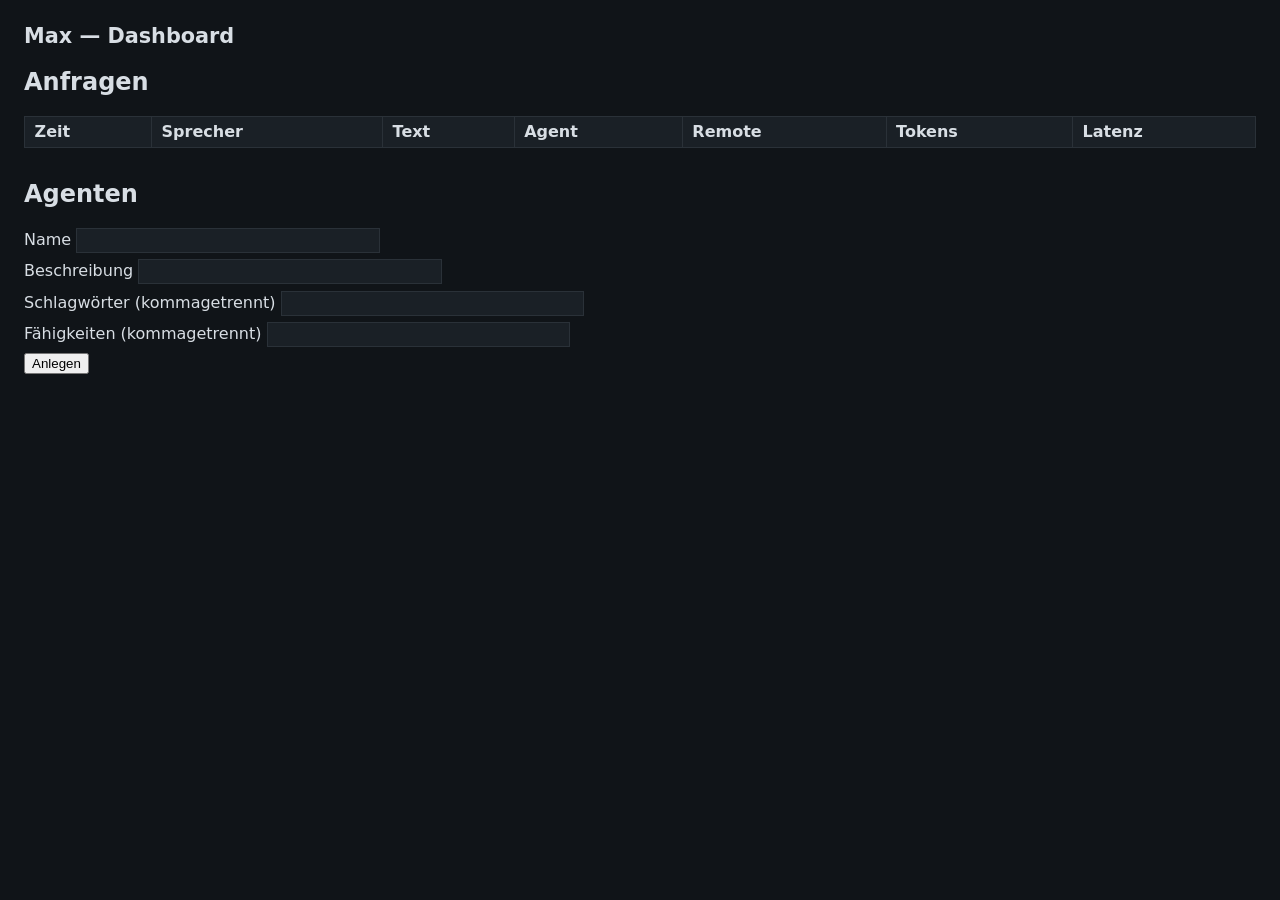
==== src/max/dashboard/static/index.html @ fbe1c6ce "max: Dashboard-Frontend (Live-Tracking, Agent-Form)" ====
<!DOCTYPE html>
<html lang="de">
<head>
  <meta charset="utf-8">
  <title>Max Dashboard</title>
  <link rel="stylesheet" href="style.css">
</head>
<body>
  <header><h1>Max — Dashboard</h1></header>

  <section id="requests">
    <h2>Anfragen</h2>
    <table>
      <thead>
        <tr>
          <th>Zeit</th>
          <th>Sprecher</th>
          <th>Text</th>
          <th>Agent</th>
          <th>Remote</th>
          <th>Tokens</th>
          <th>Latenz</th>
        </tr>
      </thead>
      <tbody id="rows"></tbody>
    </table>
  </section>

  <section id="agents">
    <h2>Agenten</h2>
    <ul id="agent-list"></ul>
    <form id="agent-form">
      <label>Name <input type="text" name="name" required></label>
      <label>Beschreibung <input type="text" name="description"></label>
      <label>Schlagwörter (kommagetrennt) <input type="text" name="keywords"></label>
      <label>Fähigkeiten (kommagetrennt) <input type="text" name="capabilities"></label>
      <button type="submit">Anlegen</button>
    </form>
  </section>

  <script>
    // Live-Tracking: SSE-Stream mit Snapshot und neuen Anfragen
    var es = new EventSource("/events");

    es.addEventListener("snapshot", function (e) {
      var rows = JSON.parse(e.data);
      // snapshot = neueste zuerst — umkehren, damit das neueste oben steht
      for (var i = rows.length - 1; i >= 0; i--) {
        addRow(rows[i]);
      }
    });

    es.addEventListener("request", function (e) {
      var row = JSON.parse(e.data);
      addRow(row);
    });

    function fmt(value) {
      return value == null ? "-" : value;
    }

    function addRow(row) {
      var tr = document.createElement("tr");
      var tokens = fmt(row.tokens_router) + "/" + fmt(row.tokens_agent) + "/" + fmt(row.tokens_remote);
      var latency = row.latency_total_ms == null ? "-" : Math.round(row.latency_total_ms) + " ms";
      tr.innerHTML =
        "<td>" + fmt(row.ts) + "</td>" +
        "<td>" + fmt(row.speaker) + "</td>" +
        "<td>" + fmt(row.text) + "</td>" +
        "<td>" + fmt(row.agent) + "</td>" +
        "<td>" + (row.remote_needed ? "ja" : "nein") + "</td>" +
        "<td>" + tokens + "</td>" +
        "<td>" + latency + "</td>";
      document.getElementById("rows").insertBefore(tr, document.getElementById("rows").firstChild);
    }

    // Agentenliste: laden via REST
    function loadAgents() {
      fetch("/api/agents")
        .then(function (r) { return r.json(); })
        .then(function (agents) {
          var ul = document.getElementById("agent-list");
          ul.innerHTML = "";
          agents.forEach(function (a) {
            var li = document.createElement("li");
            li.textContent = (a.name || "") + " — " + (a.description || "");
            ul.appendChild(li);
          });
        });
    }
    loadAgents();

    // Agent-Formular: POST als JSON
    document.getElementById("agent-form").addEventListener("submit", function (e) {
      e.preventDefault();
      var f = e.target;
      var split = function (v) {
        return (v || "").split(",").map(function (s) { return s.trim(); }).filter(Boolean);
      };
      var profile = {
        name: f.name.value,
        description: f.description.value,
        keywords: split(f.keywords.value),
        capabilities: split(f.capabilities.value)
      };
      fetch("/api/agents", {
        method: "POST",
        headers: { "Content-Type": "application/json" },
        body: JSON.stringify(profile)
      }).then(function (r) {
        if (r.ok) {
          f.reset();
          loadAgents();
        } else {
          alert("Anlegen fehlgeschlagen: " + r.status);
        }
      });
    });
  </script>
</body>
</html>
---- src/max/dashboard/static/style.css ----
/* Minimalistisches Dark-Theme für das Dashboard */
body {
  background: #101418;
  color: #d8dee4;
  font-family: system-ui, sans-serif;
  margin: 1.5em;
}

h1 {
  font-size: 1.3em;
}

section {
  margin-bottom: 2em;
}

table {
  border-collapse: collapse;
  width: 100%;
}

th, td {
  border: 1px solid #2a3138;
  padding: 0.35em 0.6em;
  text-align: left;
}

th {
  background: #1a2026;
}

form label {
  display: block;
  margin-bottom: 0.4em;
}

form input {
  background: #1a2026;
  color: #d8dee4;
  border: 1px solid #2a3138;
  padding: 0.3em;
  width: 22em;
}
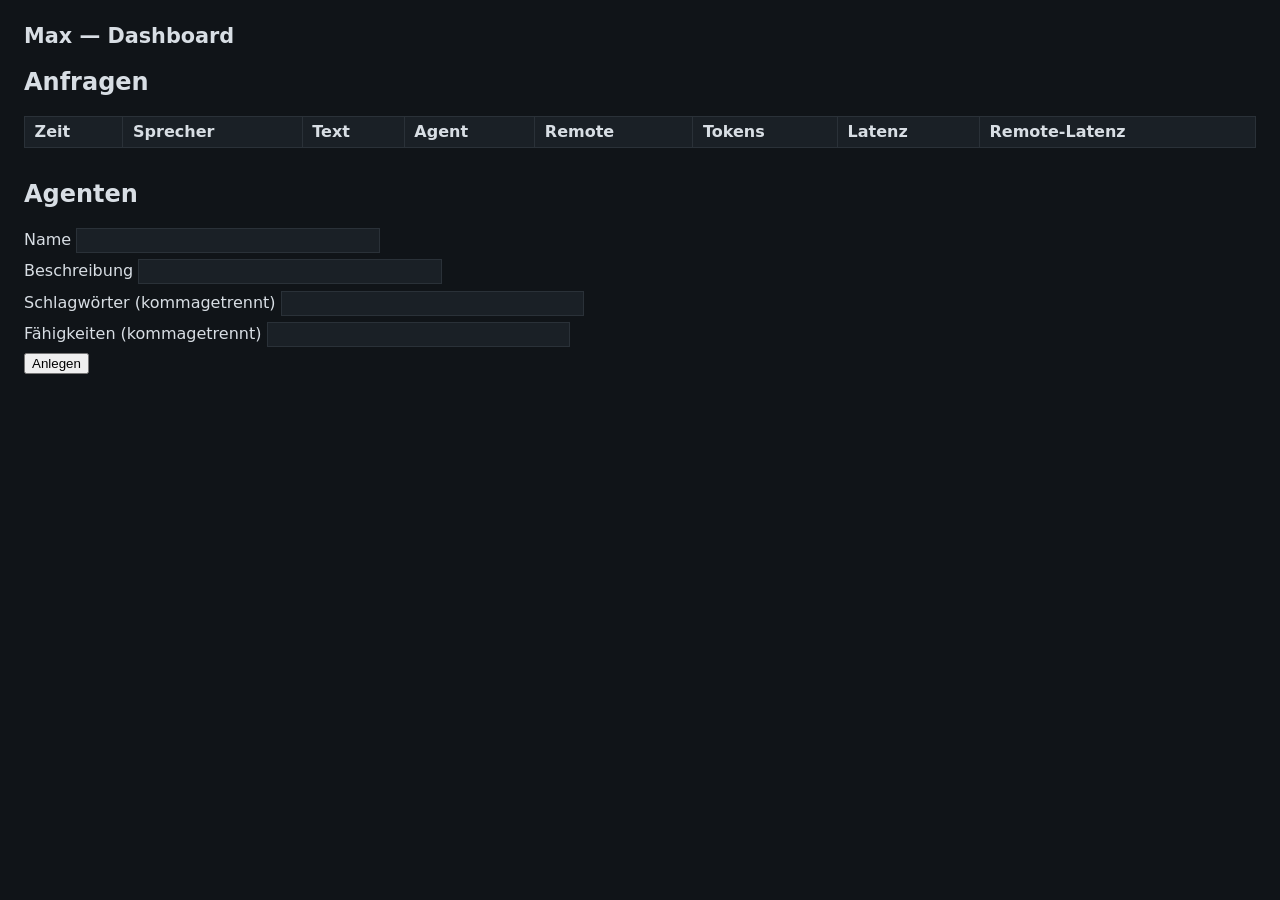
==== commit 690a5652: "max: Dashboard-Frontend (Remote-Latenz-Spalte)" ====
--- a/src/max/dashboard/static/index.html
+++ b/src/max/dashboard/static/index.html
@@ -20,6 +20,7 @@
           <th>Remote</th>
           <th>Tokens</th>
           <th>Latenz</th>
+          <th>Remote-Latenz</th>
         </tr>
       </thead>
       <tbody id="rows"></tbody>
@@ -63,6 +64,7 @@
       var tr = document.createElement("tr");
       var tokens = fmt(row.tokens_router) + "/" + fmt(row.tokens_agent) + "/" + fmt(row.tokens_remote);
       var latency = row.latency_total_ms == null ? "-" : Math.round(row.latency_total_ms) + " ms";
+      var remote = row.latency_remote_ms == null ? "-" : Math.round(row.latency_remote_ms) + " ms";
       tr.innerHTML =
         "<td>" + fmt(row.ts) + "</td>" +
         "<td>" + fmt(row.speaker) + "</td>" +
@@ -70,7 +72,8 @@
         "<td>" + fmt(row.agent) + "</td>" +
         "<td>" + (row.remote_needed ? "ja" : "nein") + "</td>" +
         "<td>" + tokens + "</td>" +
-        "<td>" + latency + "</td>";
+        "<td>" + latency + "</td>" +
+        "<td>" + remote + "</td>";
       document.getElementById("rows").insertBefore(tr, document.getElementById("rows").firstChild);
     }
 
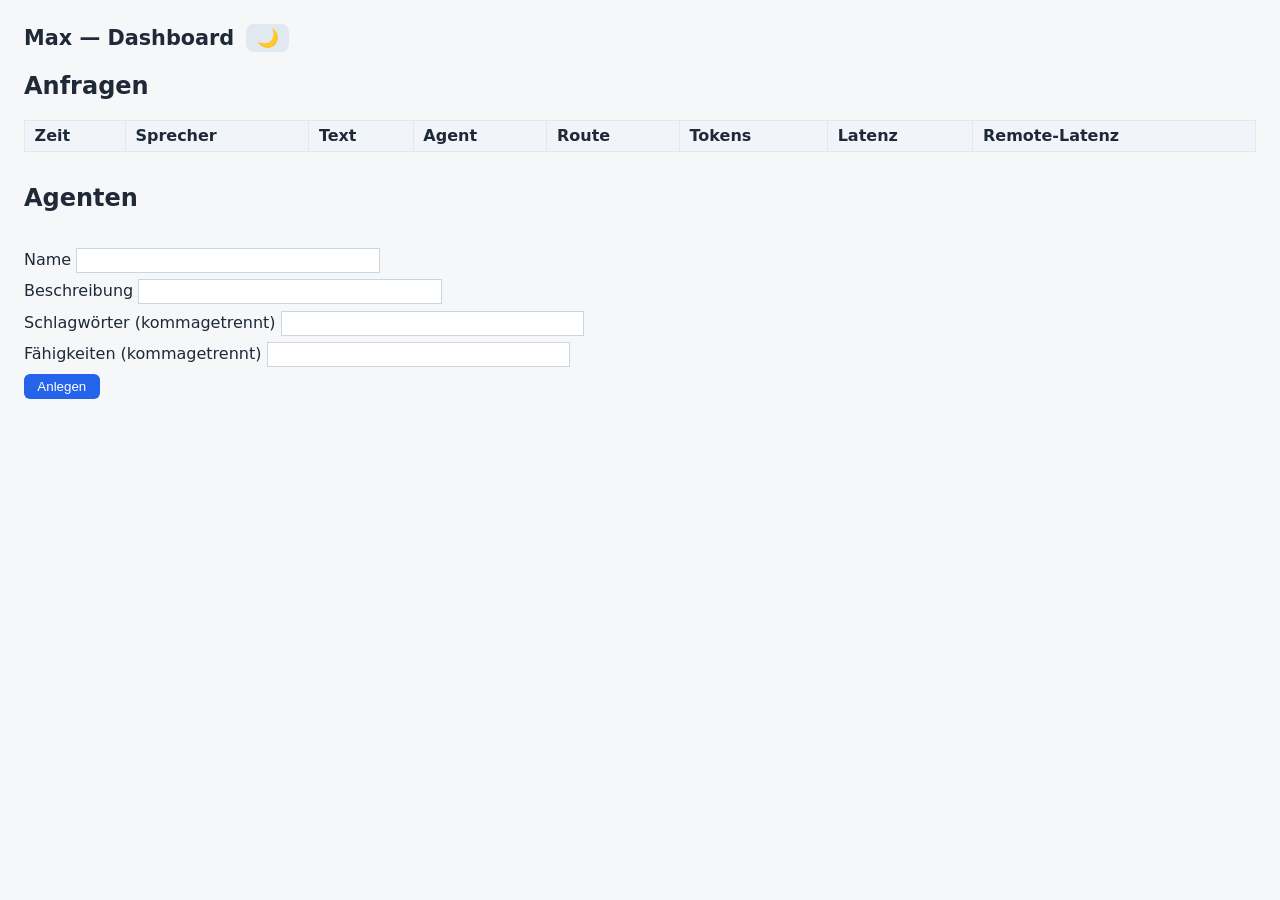
==== commit a124539c: "max: UI-Redesign „A + B kombiniert“ (Calm Light Dashboard + Mirror 2.0)" ====
--- a/src/max/dashboard/static/index.html
+++ b/src/max/dashboard/static/index.html
@@ -6,7 +6,10 @@
   <link rel="stylesheet" href="style.css">
 </head>
 <body>
-  <header><h1>Max — Dashboard</h1></header>
+  <header>
+    <h1>Max — Dashboard</h1>
+    <button id="theme-toggle" type="button" title="Thema wechseln">🌙</button>
+  </header>
 
   <section id="requests">
     <h2>Anfragen</h2>
@@ -17,7 +20,7 @@
           <th>Sprecher</th>
           <th>Text</th>
           <th>Agent</th>
-          <th>Remote</th>
+          <th>Route</th>
           <th>Tokens</th>
           <th>Latenz</th>
           <th>Remote-Latenz</th>
@@ -29,55 +32,90 @@
 
   <section id="agents">
     <h2>Agenten</h2>
-    <ul id="agent-list"></ul>
+    <ul id="agent-list" class="agent-cards"></ul>
     <form id="agent-form">
       <label>Name <input type="text" name="name" required></label>
       <label>Beschreibung <input type="text" name="description"></label>
       <label>Schlagwörter (kommagetrennt) <input type="text" name="keywords"></label>
       <label>Fähigkeiten (kommagetrennt) <input type="text" name="capabilities"></label>
+      <div id="form-error" class="form-error" hidden></div>
       <button type="submit">Anlegen</button>
     </form>
   </section>
 
   <script>
-    // Live-Tracking: SSE-Stream mit Snapshot und neuen Anfragen
+    var MAX_ROWS = 200;
     var es = new EventSource("/events");
 
     es.addEventListener("snapshot", function (e) {
       var rows = JSON.parse(e.data);
-      // snapshot = neueste zuerst — umkehren, damit das neueste oben steht
-      for (var i = rows.length - 1; i >= 0; i--) {
-        addRow(rows[i]);
-      }
+      for (var i = rows.length - 1; i >= 0; i--) addRow(rows[i]);
     });
 
     es.addEventListener("request", function (e) {
-      var row = JSON.parse(e.data);
-      addRow(row);
+      addRow(JSON.parse(e.data));
     });
 
     function fmt(value) {
-      return value == null ? "-" : value;
+      return value == null ? "—" : value;
+    }
+
+    function chip(label, value) {
+      var span = document.createElement("span");
+      span.className = "chip";
+      span.textContent = label + (value == null ? "" : " " + value);
+      return span;
+    }
+
+    function latencyCell(ms) {
+      var wrap = document.createElement("div");
+      wrap.className = "latency";
+      wrap.textContent = ms == null ? "—" : Math.round(ms) + " ms";
+      if (ms != null) {
+        var bar = document.createElement("div");
+        bar.className = "latency-bar";
+        bar.style.width = Math.min(100, (ms / 3000) * 100) + "%";
+        wrap.appendChild(bar);
+      }
+      return wrap;
     }
 
     function addRow(row) {
+      var tbody = document.getElementById("rows");
       var tr = document.createElement("tr");
-      var tokens = fmt(row.tokens_router) + "/" + fmt(row.tokens_agent) + "/" + fmt(row.tokens_remote);
-      var latency = row.latency_total_ms == null ? "-" : Math.round(row.latency_total_ms) + " ms";
-      var remote = row.latency_remote_ms == null ? "-" : Math.round(row.latency_remote_ms) + " ms";
-      tr.innerHTML =
-        "<td>" + fmt(row.ts) + "</td>" +
-        "<td>" + fmt(row.speaker) + "</td>" +
-        "<td>" + fmt(row.text) + "</td>" +
-        "<td>" + fmt(row.agent) + "</td>" +
-        "<td>" + (row.remote_needed ? "ja" : "nein") + "</td>" +
-        "<td>" + tokens + "</td>" +
-        "<td>" + latency + "</td>" +
-        "<td>" + remote + "</td>";
-      document.getElementById("rows").insertBefore(tr, document.getElementById("rows").firstChild);
+
+      var cells = [fmt(row.ts), fmt(row.speaker), fmt(row.text), fmt(row.agent)];
+      cells.forEach(function (text) {
+        var td = document.createElement("td");
+        td.textContent = text;
+        tr.appendChild(td);
+      });
+
+      var route = document.createElement("td");
+      var badge = document.createElement("span");
+      badge.className = "badge " + (row.remote_needed ? "remote" : "local");
+      badge.textContent = row.remote_needed ? "remote" : "local";
+      route.appendChild(badge);
+      tr.appendChild(route);
+
+      var tokens = document.createElement("td");
+      tokens.appendChild(chip("R", row.tokens_router));
+      tokens.appendChild(chip("A", row.tokens_agent));
+      tokens.appendChild(chip("Rem", row.tokens_remote));
+      tr.appendChild(tokens);
+
+      var lat = document.createElement("td");
+      lat.appendChild(latencyCell(row.latency_total_ms));
+      tr.appendChild(lat);
+
+      var remote = document.createElement("td");
+      remote.appendChild(latencyCell(row.latency_remote_ms));
+      tr.appendChild(remote);
+
+      tbody.insertBefore(tr, tbody.firstChild);
+      while (tbody.rows.length > MAX_ROWS) tbody.deleteRow(tbody.rows.length - 1);
     }
 
-    // Agentenliste: laden via REST
     function loadAgents() {
       fetch("/api/agents")
         .then(function (r) { return r.json(); })
@@ -86,17 +124,28 @@
           ul.innerHTML = "";
           agents.forEach(function (a) {
             var li = document.createElement("li");
-            li.textContent = (a.name || "") + " — " + (a.description || "");
+            li.className = "agent-card";
+            var name = document.createElement("div");
+            name.className = "name";
+            name.textContent = a.name || "";
+            li.appendChild(name);
+            var desc = document.createElement("div");
+            desc.textContent = a.description || "";
+            li.appendChild(desc);
+            var kw = document.createElement("div");
+            kw.className = "kw";
+            kw.textContent = (a.keywords || []).join(", ");
+            li.appendChild(kw);
             ul.appendChild(li);
           });
         });
     }
     loadAgents();
 
-    // Agent-Formular: POST als JSON
     document.getElementById("agent-form").addEventListener("submit", function (e) {
       e.preventDefault();
       var f = e.target;
+      var error = document.getElementById("form-error");
       var split = function (v) {
         return (v || "").split(",").map(function (s) { return s.trim(); }).filter(Boolean);
       };
@@ -113,11 +162,24 @@
       }).then(function (r) {
         if (r.ok) {
           f.reset();
+          error.hidden = true;
           loadAgents();
         } else {
-          alert("Anlegen fehlgeschlagen: " + r.status);
+          error.textContent = "Anlegen fehlgeschlagen: " + r.status;
+          error.hidden = false;
         }
       });
+    });
+
+    var themeBtn = document.getElementById("theme-toggle");
+    function applyTheme(dark) {
+      document.body.classList.toggle("dark", dark);
+      themeBtn.textContent = dark ? "☀️" : "🌙";
+      localStorage.setItem("max-dashboard-theme", dark ? "dark" : "light");
+    }
+    applyTheme(localStorage.getItem("max-dashboard-theme") === "dark");
+    themeBtn.addEventListener("click", function () {
+      applyTheme(!document.body.classList.contains("dark"));
     });
   </script>
 </body>
--- a/src/max/dashboard/static/style.css
+++ b/src/max/dashboard/static/style.css
@@ -1,32 +1,156 @@
-/* Minimalistisches Dark-Theme für das Dashboard */
+/* Calm Light: ruhiges helles Theme, Dark-Mode via body.dark */
 body {
-  background: #101418;
-  color: #d8dee4;
+  background: #f6f7f9;
+  color: #1f2937;
   font-family: system-ui, sans-serif;
   margin: 1.5em;
 }
 
-h1 {
-  font-size: 1.3em;
+body.dark {
+  background: #101418;
+  color: #d8dee4;
 }
 
-section {
-  margin-bottom: 2em;
+header {
+  display: flex;
+  align-items: center;
+  gap: 0.75em;
 }
+
+#theme-toggle {
+  background: #e2e8f0;
+  border: none;
+  border-radius: 8px;
+  font-size: 1.1em;
+  padding: 0.2em 0.6em;
+  cursor: pointer;
+}
+
+body.dark #theme-toggle {
+  background: #1a2026;
+}
+
+h1 { font-size: 1.3em; margin: 0; }
+
+section { margin-bottom: 2em; }
 
 table {
   border-collapse: collapse;
   width: 100%;
+  background: #ffffff;
+  border: 1px solid #e2e8f0;
+}
+
+body.dark table {
+  background: #161b22;
+  border-color: #2a3138;
 }
 
 th, td {
-  border: 1px solid #2a3138;
+  border: 1px solid #e2e8f0;
   padding: 0.35em 0.6em;
   text-align: left;
 }
 
+body.dark th, body.dark td {
+  border-color: #2a3138;
+}
+
 th {
+  background: #f1f5f9;
+  font-weight: 600;
+}
+
+body.dark th {
   background: #1a2026;
+}
+
+/* Route-Badge */
+.badge {
+  display: inline-block;
+  padding: 2px 10px;
+  border-radius: 999px;
+  font-size: 0.85em;
+  font-weight: 500;
+}
+
+.badge.local {
+  background: #dcfce7;
+  color: #166534;
+}
+
+.badge.remote {
+  background: #fef3c7;
+  color: #92400e;
+}
+
+body.dark .badge.local {
+  background: #14532d;
+  color: #bbf7d0;
+}
+
+body.dark .badge.remote {
+  background: #783515;
+  color: #fde68a;
+}
+
+/* Token-Chips */
+.chip {
+  display: inline-block;
+  background: #e2e8f0;
+  border-radius: 4px;
+  padding: 1px 6px;
+  margin-right: 4px;
+  font-size: 0.85em;
+}
+
+body.dark .chip {
+  background: #2a3138;
+}
+
+/* Latenz mit Mini-Bar */
+.latency-bar {
+  display: block;
+  height: 4px;
+  margin-top: 3px;
+  border-radius: 2px;
+  background: #94a3b8;
+}
+
+body.dark .latency-bar {
+  background: #64748b;
+}
+
+/* Agenten-Karten */
+.agent-cards {
+  list-style: none;
+  display: grid;
+  grid-template-columns: repeat(auto-fit, minmax(220px, 1fr));
+  gap: 12px;
+  padding: 0;
+}
+
+.agent-card {
+  background: #ffffff;
+  border: 1px solid #e2e8f0;
+  border-radius: 8px;
+  padding: 12px;
+}
+
+body.dark .agent-card {
+  background: #1a2026;
+  border-color: #2a3138;
+}
+
+.agent-card .name {
+  font-weight: 600;
+  margin-bottom: 4px;
+}
+
+.agent-card .kw {
+  font-size: 0.85em;
+  color: #64748b;
+  margin-top: 6px;
 }
 
 form label {
@@ -35,9 +159,33 @@
 }
 
 form input {
-  background: #1a2026;
-  color: #d8dee4;
-  border: 1px solid #2a3138;
+  background: #ffffff;
+  color: inherit;
+  border: 1px solid #cbd5e1;
   padding: 0.3em;
   width: 22em;
+  max-width: 100%;
 }
+
+body.dark form input {
+  background: #1a2026;
+  border-color: #2a3138;
+}
+
+form button {
+  background: #2563eb;
+  color: #ffffff;
+  border: none;
+  border-radius: 6px;
+  padding: 0.4em 1em;
+  cursor: pointer;
+}
+
+.form-error {
+  color: #b91c1c;
+  margin-bottom: 0.5em;
+}
+
+body.dark .form-error {
+  color: #fca5a5;
+}
